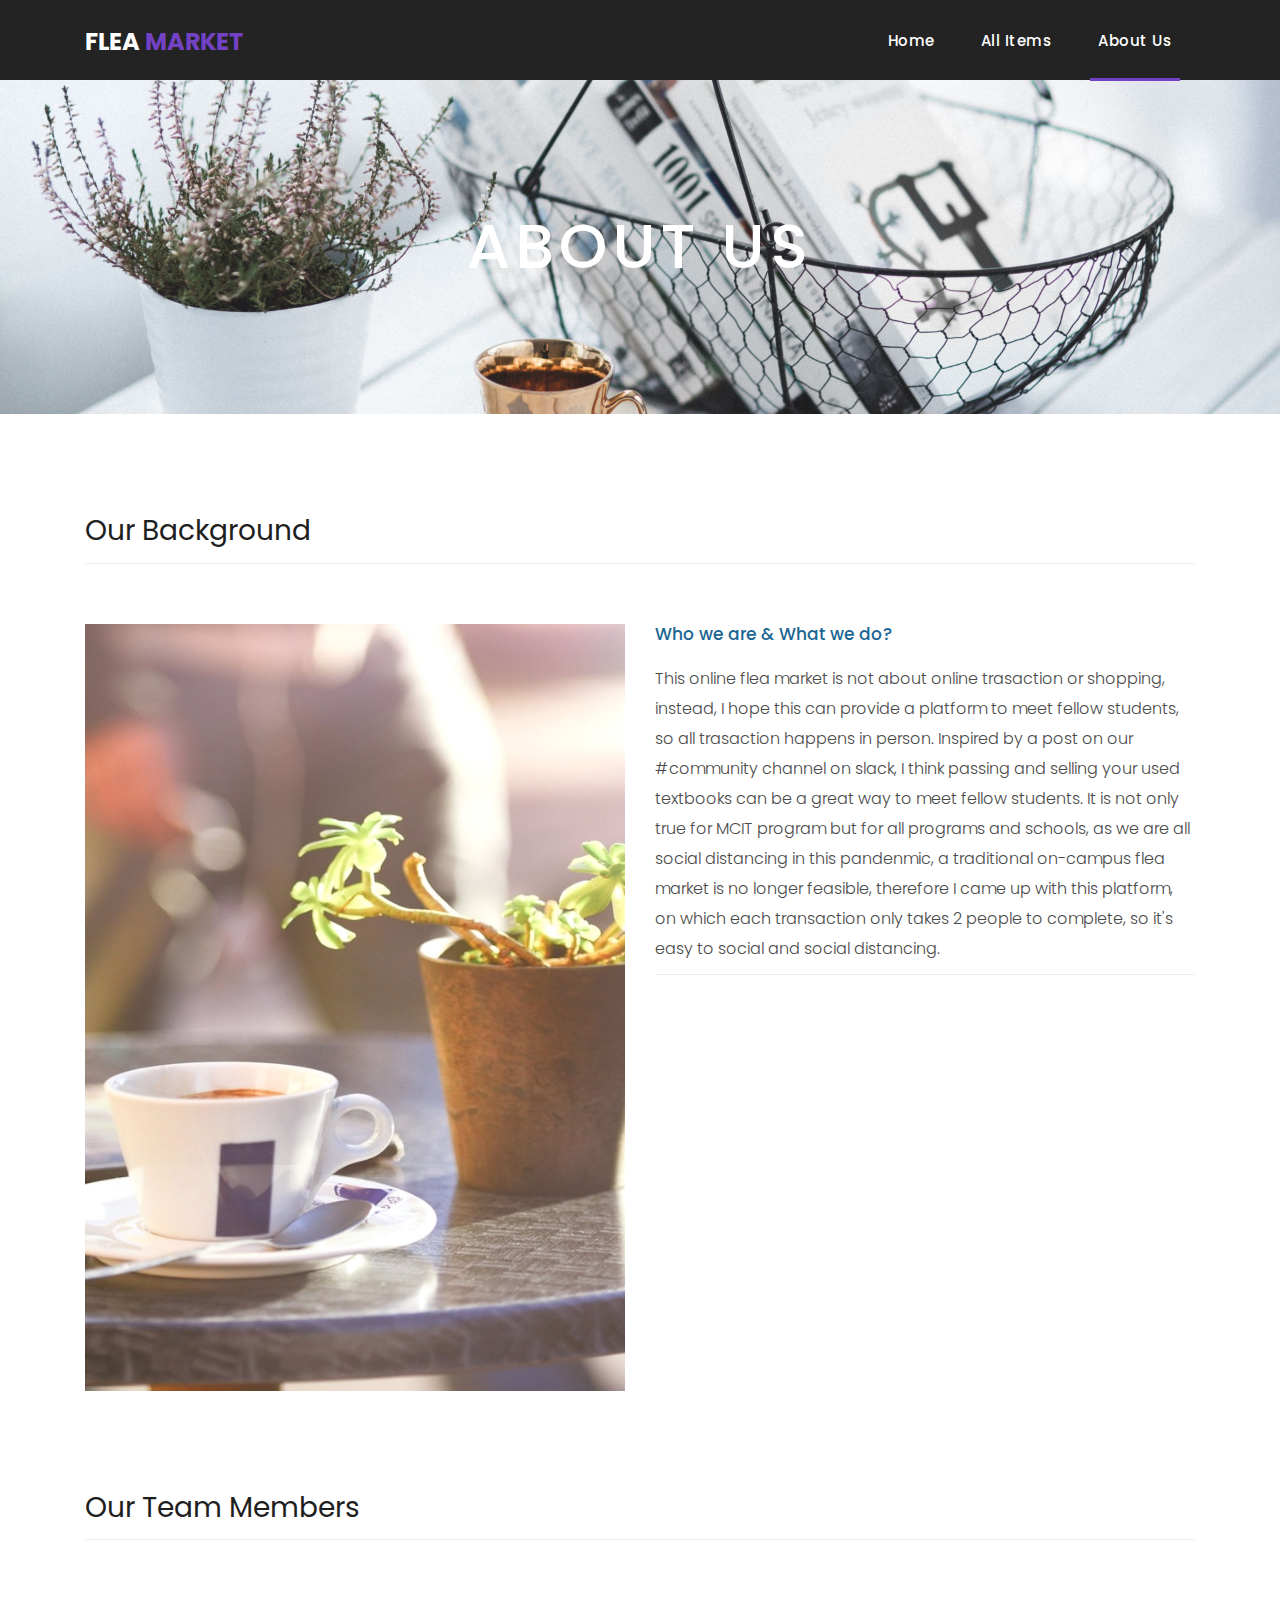
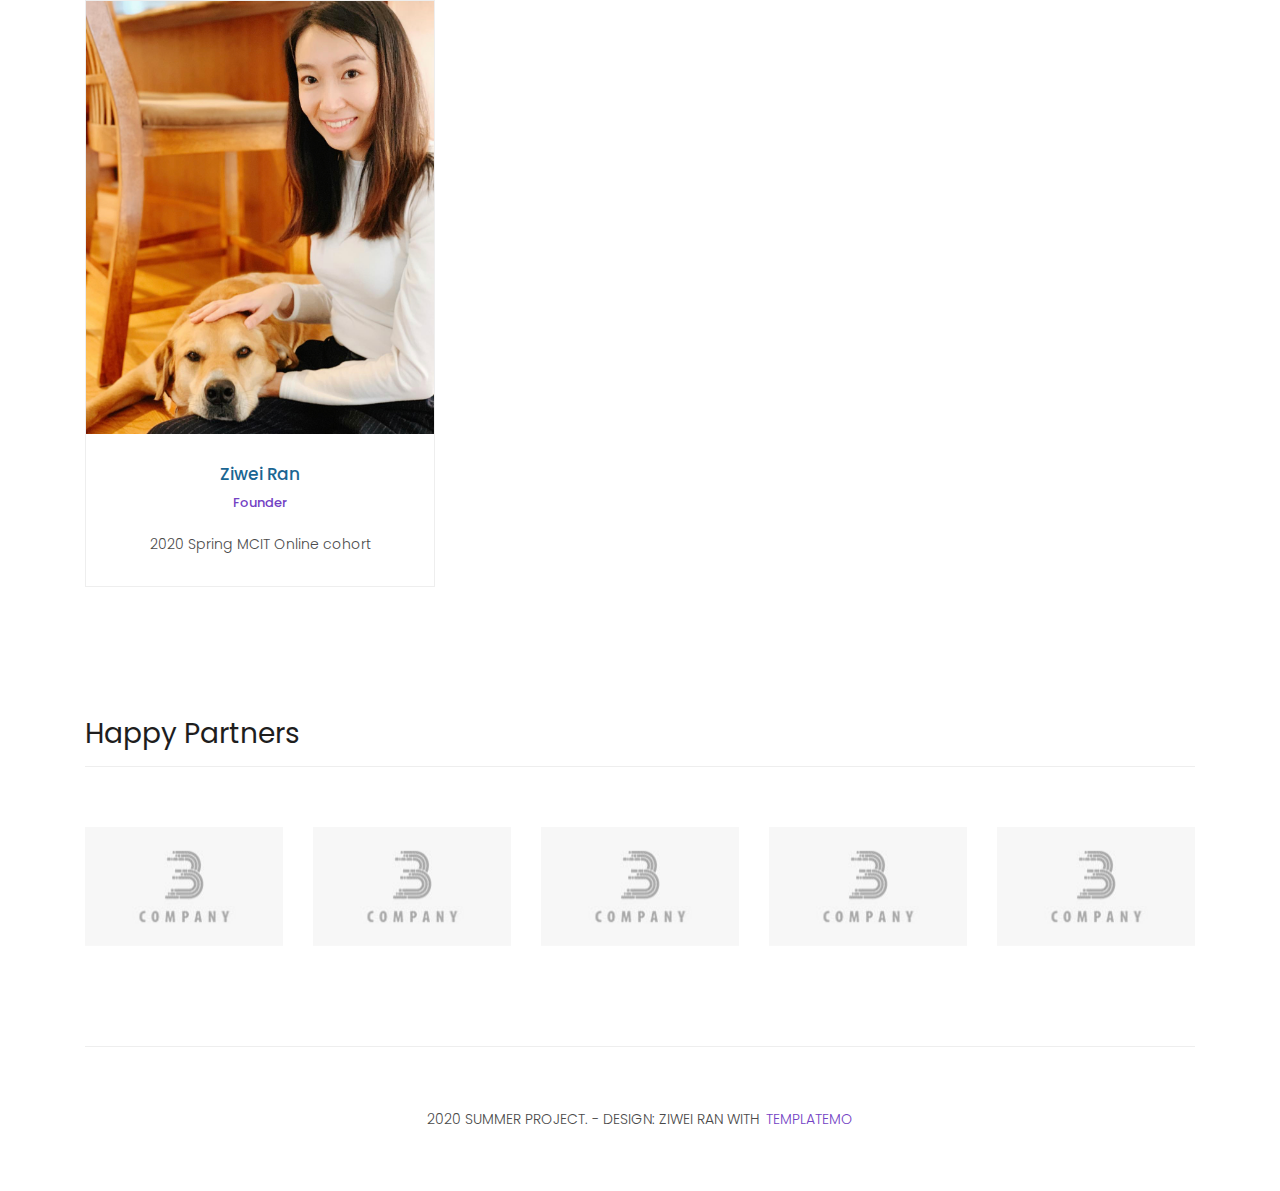
==== demo/src/main/resources/static/aboutus.html @ a1f8b09c "allow users to submit items to database" ====
<!DOCTYPE html>
<html lang="en">
  <head>
    <meta charset="utf-8" />
    <meta
      name="viewport"
      content="width=device-width, initial-scale=1, shrink-to-fit=no"
    />
    <meta name="description" content="" />
    <meta name="author" content="" />
    <link
      href="https://fonts.googleapis.com/css?family=Poppins:100,200,300,400,500,600,700,800,900&display=swap"
      rel="stylesheet"
    />

    <title>About US</title>

    <!-- Bootstrap core CSS -->
    <link href="vendor/bootstrap/css/bootstrap.min.css" rel="stylesheet" />

    <!-- Additional CSS Files -->
    <link rel="stylesheet" href="assets/css/fontawesome.css" />
    <link rel="stylesheet" href="assets/css/templatemo-sixteen.css" />
    <link rel="stylesheet" href="assets/css/owl.css" />
  </head>

  <body>
    <!-- ***** Preloader Start ***** -->
    <div id="preloader">
      <div class="jumper">
        <div></div>
        <div></div>
        <div></div>
      </div>
    </div>
    <!-- ***** Preloader End ***** -->

    <!-- Header -->
    <header class="">
      <nav class="navbar navbar-expand-lg">
        <div class="container">
          <a class="navbar-brand" th:onclick="window.location.href='/'"
            ><h2>FLEA <em>MARKET</em></h2></a
          >
          <button
            class="navbar-toggler"
            type="button"
            data-toggle="collapse"
            data-target="#navbarResponsive"
            aria-controls="navbarResponsive"
            aria-expanded="false"
            aria-label="Toggle navigation"
          >
            <span class="navbar-toggler-icon"></span>
          </button>
          <div class="collapse navbar-collapse" id="navbarResponsive">
            <ul class="navbar-nav ml-auto">
              <li class="nav-item">
                <a class="nav-link" th:onclick="window.location.href='/'"
                  >Home
                  <span class="sr-only">(current)</span>
                </a>
              </li>
              <li class="nav-item">
                <a
                  class="nav-link"
                  th:onclick="window.location.href='/products'"
                  >All Items</a
                >
              </li>
              <li class="nav-item active">
                <a class="nav-link" th:onclick="window.location.href='/aboutus'"
                  >About Us</a
                >
              </li>
            </ul>
          </div>
        </div>
      </nav>
    </header>

    <!-- Page Content -->
    <div class="page-heading about-heading header-text">
      <div class="container">
        <div class="row">
          <div class="col-md-12">
            <div class="text-content">
              <h2>ABOUT US</h2>
            </div>
          </div>
        </div>
      </div>
    </div>

    <div class="best-features about-features">
      <div class="container">
        <div class="row">
          <div class="col-md-12">
            <div class="section-heading">
              <h2>Our Background</h2>
            </div>
          </div>
          <div class="col-md-6">
            <div class="right-image">
              <img src="assets/images/aboutus1.jpg" alt="" />
            </div>
          </div>
          <div class="col-md-6">
            <div class="left-content">
              <h4>Who we are &amp; What we do?</h4>
              <p style="font-size: 100%">
                This online flea market is not about online trasaction or
                shopping, instead, I hope this can provide a platform to meet
                fellow students, so all trasaction happens in person. Inspired
                by a post on our #community channel on slack, I think passing
                and selling your used textbooks can be a great way to meet
                fellow students. It is not only true for MCIT program but for
                all programs and schools, as we are all social distancing in
                this pandenmic, a traditional on-campus flea market is no longer
                feasible, therefore I came up with this platform, on which each
                transaction only takes 2 people to complete, so it's easy to
                social and social distancing.
              </p>
            </div>
          </div>
        </div>
      </div>
    </div>

    <div class="team-members">
      <div class="container">
        <div class="row">
          <div class="col-md-12">
            <div class="section-heading">
              <h2>Our Team Members</h2>
            </div>
          </div>
          <div class="col-md-4">
            <div class="team-member">
              <div class="thumb-container">
                <img src="assets/images/team_01.jpg" alt="" />
              </div>
              <div class="down-content">
                <h4>Ziwei Ran</h4>
                <span>Founder</span>
                <p>2020 Spring MCIT Online cohort</p>
              </div>
            </div>
          </div>
        </div>
      </div>
    </div>

    <div class="happy-clients">
      <div class="container">
        <div class="row">
          <div class="col-md-12">
            <div class="section-heading">
              <h2>Happy Partners</h2>
            </div>
          </div>
          <div class="col-md-12">
            <div class="owl-clients owl-carousel">
              <div class="client-item">
                <img src="assets/images/client-01.png" alt="1" />
              </div>

              <div class="client-item">
                <img src="assets/images/client-01.png" alt="2" />
              </div>

              <div class="client-item">
                <img src="assets/images/client-01.png" alt="3" />
              </div>

              <div class="client-item">
                <img src="assets/images/client-01.png" alt="4" />
              </div>
            </div>
          </div>
        </div>
      </div>
    </div>

    <footer>
      <div class="container">
        <div class="row">
          <div class="col-md-12">
            <div class="inner-content">
              <p>
                2020 Summer Project. - Design: Ziwei Ran with
                <a
                  rel="nofollow noopener"
                  href="https://templatemo.com"
                  target="_blank"
                  >TemplateMo</a
                >
              </p>
            </div>
          </div>
        </div>
      </div>
    </footer>

    <!-- Bootstrap core JavaScript -->
    <script src="vendor/jquery/jquery.min.js"></script>
    <script src="vendor/bootstrap/js/bootstrap.bundle.min.js"></script>

    <!-- Additional Scripts -->
    <script src="assets/js/custom.js"></script>
    <script src="assets/js/owl.js"></script>
    <script src="assets/js/slick.js"></script>
    <script src="assets/js/isotope.js"></script>
    <script src="assets/js/accordions.js"></script>

    <script language="text/Javascript">
      cleared[0] = cleared[1] = cleared[2] = 0; //set a cleared flag for each field
      function clearField(t) {
        //declaring the array outside of the
        if (!cleared[t.id]) {
          // function makes it static and global
          cleared[t.id] = 1; // you could use true and false, but that's more typing
          t.value = ""; // with more chance of typos
          t.style.color = "#fff";
        }
      }
    </script>
  </body>
</html>
---- demo/src/main/resources/static/assets/css/templatemo-sixteen.css ----
/*

css style for all 4 sites

*/
body {
  font-family: "Poppins", sans-serif;
  overflow-x: hidden;
  text-rendering: optimizeLegibility;
  -webkit-font-smoothing: antialiased;
  -moz-osx-font-smoothing: grayscale;
}
p {
  margin-bottom: 0px;
  font-size: 14px;
  font-weight: 300;
  color: #4a4a4a;
  line-height: 24px;
}
a {
  text-decoration: none !important;
  cursor: pointer;
}
ul {
  padding: 0;
  margin: 0;
  list-style: none;
}

h1,
h2,
h3,
h4,
h5,
h6 {
  margin: 0px;
}

ul.social-icons li {
  display: inline-block;
  margin-right: 3px;
}

ul.social-icons li:last-child {
  margin-right: 0px;
}

ul.social-icons li a {
  width: 50px;
  height: 50px;
  display: inline-block;
  line-height: 50px;
  background-color: #eee;
  color: #121212;
  font-size: 18px;
  text-align: center;
  transition: all 0.3s;
}

ul.social-icons li a:hover {
  background-color: #7342c4;
  color: #fff;
}

a.filled-button {
  background-color: #7342c4;
  color: #fff;
  font-size: 14px;
  text-transform: capitalize;
  font-weight: 300;
  padding: 10px 20px;
  border-radius: 5px;
  display: inline-block;
  transition: all 0.3s;
}

a.filled-button:hover {
  background-color: #cf5555;
  color: #fff;
}

.section-heading {
  text-align: left;
  margin-bottom: 60px;
  border-bottom: 1px solid #eee;
}

.section-heading h2 {
  font-size: 28px;
  font-weight: 400;
  color: #1e1e1e;
  margin-bottom: 15px;
}

.products-heading {
  background-image: url(../images/products-heading.jpg);
}

.about-heading {
  background-image: url(../images/about_header.jpg);
}

.contact-heading {
  background-image: url(../images/book_back.jpg);
}

.sell-heading {
}
.page-heading {
  padding: 210px 0px 130px 0px;
  text-align: center;
  background-position: center center;
  background-repeat: no-repeat;
  background-size: cover;
}

.page-heading .text-content h4 {
  color: #b079ee;
  font-size: 22px;
  text-transform: uppercase;
  font-weight: 700;
  margin-bottom: 15px;
}

.page-heading .text-content h2 {
  color: #fff;
  font-size: 62px;
  text-transform: uppercase;
  letter-spacing: 5px;
}

#preloader {
  overflow: hidden;
  background: #7e57aa;
  left: 0;
  right: 0;
  top: 0;
  bottom: 0;
  position: fixed;
  z-index: 9999999;
  color: #fff;
}

#preloader .jumper {
  left: 0;
  top: 0;
  right: 0;
  bottom: 0;
  display: block;
  position: absolute;
  margin: auto;
  width: 50px;
  height: 50px;
}

#preloader .jumper > div {
  background-color: #fff;
  width: 10px;
  height: 10px;
  border-radius: 100%;
  -webkit-animation-fill-mode: both;
  animation-fill-mode: both;
  position: absolute;
  opacity: 0;
  width: 50px;
  height: 50px;
  -webkit-animation: jumper 1s 0s linear infinite;
  animation: jumper 1s 0s linear infinite;
}

#preloader .jumper > div:nth-child(2) {
  -webkit-animation-delay: 0.33333s;
  animation-delay: 0.33333s;
}

#preloader .jumper > div:nth-child(3) {
  -webkit-animation-delay: 0.66666s;
  animation-delay: 0.66666s;
}

@-webkit-keyframes jumper {
  0% {
    opacity: 0;
    -webkit-transform: scale(0);
    transform: scale(0);
  }
  5% {
    opacity: 1;
  }
  100% {
    -webkit-transform: scale(1);
    transform: scale(1);
    opacity: 0;
  }
}

@keyframes jumper {
  0% {
    opacity: 0;
    -webkit-transform: scale(0);
    transform: scale(0);
  }
  5% {
    opacity: 1;
  }
  100% {
    opacity: 0;
  }
}

/* Header Style */
header {
  position: absolute;
  z-index: 99999;
  width: 100%;
  height: 80px;
  background-color: #232323;
  -webkit-transition: all 0.3s ease-in-out 0s;
  -moz-transition: all 0.3s ease-in-out 0s;
  -o-transition: all 0.3s ease-in-out 0s;
  transition: all 0.3s ease-in-out 0s;
}
header .navbar {
  padding: 17px 0px;
}
.background-header .navbar {
  padding: 17px 0px;
}
.background-header {
  top: 0;
  position: fixed;
  background-color: #fff !important;
  box-shadow: 0px 1px 10px rgba(0, 0, 0, 0.1);
}
.background-header .navbar-brand h2 {
  color: #121212 !important;
}
.background-header .navbar-nav a.nav-link {
  color: #1e1e1e !important;
}
.background-header .navbar-nav .nav-link:hover,
.background-header .navbar-nav .active > .nav-link,
.background-header .navbar-nav .nav-link.active,
.background-header .navbar-nav .nav-link.show,
.background-header .navbar-nav .show > .nav-link {
  color: #c77474 !important;
}
.navbar .navbar-brand {
  float: left;
  margin-top: -12px;
  outline: none;
}
.navbar .navbar-brand h2 {
  color: #fff;
  text-transform: uppercase;
  font-size: 24px;
  font-weight: 700;
  -webkit-transition: all 0.3s ease 0s;
  -moz-transition: all 0.3s ease 0s;
  -o-transition: all 0.3s ease 0s;
  transition: all 0.3s ease 0s;
}
.navbar .navbar-brand h2 em {
  font-style: normal;
  color: #7342c4;
}
#navbarResponsive {
  z-index: 999;
}
.navbar-collapse {
  text-align: center;
}
.navbar .navbar-nav .nav-item {
  margin: 0px 15px;
}
.navbar .navbar-nav a.nav-link {
  text-transform: capitalize;
  font-size: 15px;
  font-weight: 500;
  letter-spacing: 0.5px;
  color: #fff;
  transition: all 0.5s;
  margin-top: 5px;
}
.navbar .navbar-nav .nav-link:hover,
.navbar .navbar-nav .active > .nav-link,
.navbar .navbar-nav .nav-link.active,
.navbar .navbar-nav .nav-link.show,
.navbar .navbar-nav .show > .nav-link {
  color: #fff;
  padding-bottom: 25px;
  border-bottom: 3px solid #7342c4;
}
.navbar .navbar-toggler-icon {
  background-image: none;
}
.navbar .navbar-toggler {
  border-color: #fff;
  background-color: #fff;
  height: 36px;
  outline: none;
  border-radius: 0px;
  position: absolute;
  right: 30px;
  top: 20px;
}
.navbar .navbar-toggler-icon:after {
  content: "\f0c9";
  color: #7342c4;
  font-size: 18px;
  line-height: 26px;
  font-family: "FontAwesome";
}

/* Banner Style */
.banner {
  position: relative;
  text-align: center;
  padding-top: 80px;
}

.banner-item-01 {
  padding: 300px 0px;
  background-image: url(../images/slide_01.jpg);
  background-size: cover;
  background-repeat: no-repeat;
  background-position: center center;
}

.banner-item-02 {
  padding: 300px 0px;
  background-image: url(../images/slide_02.jpg);
  background-size: cover;
  background-repeat: no-repeat;
  background-position: center center;
}

.banner-item-03 {
  padding: 300px 0px;
  background-image: url(../images/slide_03.jpg);
  background-size: cover;
  background-repeat: no-repeat;
  background-position: center center;
}

.banner .banner-item {
  max-height: 600px;
}

.banner .text-content {
  position: absolute;
  top: 50%;
  transform: translateY(-50%);
  text-align: center;
  width: 100%;
}

.banner .text-content h4 {
  color: #c4505a;
  font-size: 25px;
  text-transform: uppercase;
  font-weight: 700;
  margin-bottom: 15px;
}

.banner .text-content h2 {
  color: #fff;
  font-size: 62px;
  text-transform: uppercase;
  letter-spacing: 5px;
}

.owl-banner .owl-dots .owl-dot {
  border-radius: 3px;
}
.owl-banner .owl-dots {
  display: -webkit-box;
  display: -webkit-flex;
  display: -ms-flexbox;
  display: flex;
  -ms-flex-pack: center;
  -webkit-justify-content: center;
  justify-content: center;
  position: absolute;
  left: 50%;
  transform: translateX(-50%);
  bottom: 30px;
}
.owl-banner .owl-dots .owl-dot {
  width: 10px;
  height: 10px;
  border-radius: 50%;
  margin: 0 10px;
  background-color: #fff;
  opacity: 0.5;
}
.owl-banner .owl-dots .owl-dot:focus {
  outline: none;
}
.owl-banner .owl-dots .owl-dot.active {
  background-color: #fff;
  opacity: 1;
}

/* Latest Produtcs */

.latest-products {
  margin-top: 100px;
}

.latest-products .section-heading a {
  float: right;
  margin-top: -35px;
  text-transform: uppercase;
  font-size: 13px;
  font-weight: 700;
  color: #7342c4;
}

.product-item {
  border: 1px solid #eee;
  margin-bottom: 30px;
}

.product-item .down-content {
  padding: 30px;
  position: relative;
}

.product-item img {
  object-fit: fill;
  display: block;
  margin-right: auto;
  margin-left: auto;
  max-width: 100%;
  max-height: 330px;
  overflow: hidden;
}

.product-item .down-content h4 {
  font-size: 17px;
  color: #1a6692;
  margin-bottom: 20px;
}

.product-item .down-content h6 {
  position: absolute;
  top: 30px;
  right: 30px;
  font-size: 18px;
  color: #121212;
}

.product-item .down-content p {
  margin-bottom: 20px;
}

.product-item .down-content ul li {
  display: inline-block;
}

.product-item .down-content ul li i {
  color: #7342c4;
  font-size: 14px;
}

.product-item .down-content span {
  position: absolute;
  right: 30px;
  bottom: 30px;
  font-size: 13px;
  color: #7342c4;
  font-weight: 500;
}

/* Best Features */

.about-features {
  margin-top: 100px !important;
}

.about-features p {
  border-bottom: 1px solid #eee;
  padding-bottom: 10px;
  font-weight: 300;
  line-height: 30px;
}

.about-features .container .row {
  padding-bottom: 0px !important;
  border-bottom: none !important;
}

.best-features {
  margin-top: 50px;
}

.best-features .container .row {
  border-bottom: 1px solid #eee;
  padding-bottom: 60px;
}

.best-features img {
  width: 100%;
  height: 100%;
  overflow: hidden;
}

.best-features h4 {
  font-size: 17px;
  color: #1a6692;
  margin-bottom: 20px;
}

.best-features ul.featured-list li {
  display: block;
  margin-bottom: 10px;
}

.best-features p {
  margin-bottom: 25px;
}

.best-features ul.featured-list li a {
  font-size: 14px;
  color: #4a4a4a;
  font-weight: 300;
  transition: all 0.3s;
  position: relative;
  padding-left: 13px;
}

.best-features ul.featured-list li a:before {
  content: "";
  width: 5px;
  height: 5px;
  display: inline-block;
  background-color: #4a4a4a;
  position: absolute;
  left: 0;
  transition: all 0.3s;
  top: 8px;
}

.best-features ul.featured-list li a:hover {
  color: #7342c4;
}

.best-features ul.featured-list li a:hover::before {
  background-color: #7342c4;
}

.best-features .filled-button {
  margin-top: 20px;
}

/* Footer */

footer {
  text-align: center;
}

footer .inner-content {
  border-top: 1px solid #eee;
  margin-top: 60px;
  padding: 60px 0px;
}

footer .inner-content p {
  text-transform: uppercase;
}

footer .inner-content p a {
  color: #7342c4;
  margin-left: 3px;
}

/* Product Page */

.products {
  margin-top: 100px;
}

.products .filters {
  text-align: center;
  border-bottom: 1px solid #eee;
  padding-bottom: 10px;
  margin-bottom: 60px;
}

.products .filters li {
  text-transform: uppercase;
  font-size: 13px;
  font-weight: 700;
  color: #121212;
  display: inline-block;
  margin: 0px 10px;
  transition: all 0.3s;
  cursor: pointer;
}

.products .filters ul li.active,
.products .filters ul li:hover {
  color: #7342c4;
}

.products ul.pages {
  margin-top: 30px;
  text-align: center;
}

.products ul.pages li {
  display: inline-block;
  margin: 0px 2px;
}

.products ul.pages li a {
  width: 44px;
  height: 44px;
  display: inline-block;
  line-height: 42px;
  border: 1px solid #eee;
  font-size: 15px;
  font-weight: 700;
  color: #121212;
  transition: all 0.3s;
}

.products ul.pages li a:hover,
.products ul.pages li.active a {
  background-color: #7342c4;
  border-color: #7342c4;
  color: #fff;
}

.sell-left-image {
  max-width: 500px;
  max-height: 100%;
}
/* Team Members */

.team-members {
  margin-top: 100px;
}

.team-member {
  border: 1px solid #eee;
  margin-bottom: 30px;
}

.team-member img {
  width: 100%;
  overflow: hidden;
}

.team-member .down-content {
  padding: 30px;
  text-align: center;
}

.team-member .thumb-container {
  position: relative;
}

.team-member .thumb-container .hover-effect {
  position: absolute;
  background-color: rgba(243, 63, 63, 0.9);
  top: 0;
  left: 0;
  width: 100%;
  height: 100%;
  opacity: 0;
  visibility: hidden;
  transition: all 0.5s;
}

.team-member .thumb-container .hover-effect .hover-content {
  position: absolute;
  display: inline-block;
  width: 100%;
  text-align: center;
  top: 50%;
  transform: translateY(-50%);
}

.team-member
  .thumb-container
  .hover-effect
  .hover-content
  ul.social-icons
  li
  a:hover {
  background-color: #fff;
  color: #7342c4;
}

.team-member:hover .hover-effect {
  visibility: visible;
  opacity: 1;
}

.team-member .down-content h4 {
  font-size: 17px;
  color: #1a6692;
  margin-bottom: 8px;
}

.team-member .down-content span {
  display: block;
  font-size: 13px;
  color: #7342c4;
  font-weight: 500;
  margin-bottom: 20px;
}

/* Clients */

.happy-clients {
  margin-top: 100px;
  margin-bottom: 40px;
}

.happy-clients .client-item img {
  max-width: 100%;
  overflow: hidden;
  transition: all 0.3s;
  cursor: pointer;
}

.happy-clients .client-item img:hover {
  opacity: 0.8;
}

/* Find Us */

.find-us {
  margin-top: 100px;
}

.find-us p {
  border-bottom: 1px solid #eee;
  padding-bottom: 20px;
  margin-bottom: 15px;
}

.find-us h4 {
  font-size: 17px;
  color: #1a6692;
  margin-bottom: 20px;
}

.find-us .left-content {
  margin-left: 10px;
}
.find-us img {
  vertical-align: middle;
  max-width: 500px;
}

/* Send Message */

.send-message {
  margin-top: 100px;
}

.contact-form input {
  font-size: 14px;
  width: 100%;
  height: 44px;
  display: inline-block;
  line-height: 42px;
  border: 1px solid #eee;
  border-radius: 0px;
  margin-bottom: 30px;
}

.contact-form input:focus {
  box-shadow: none;
  border: 1px solid #eee;
}

.contact-form textarea {
  font-size: 14px;
  width: 100%;
  min-width: 100%;
  min-height: 120px;
  height: 120px;
  max-height: 180px;
  border: 1px solid #eee;
  border-radius: 0px;
  margin-bottom: 30px;
}

.contact-form textarea:focus {
  box-shadow: none;
  border: 1px solid #eee;
}

.contact-form button.filled-button {
  background-color: #7342c4;
  color: #fff;
  font-size: 14px;
  text-transform: capitalize;
  font-weight: 300;
  padding: 10px 20px;
  border-radius: 5px;
  display: inline-block;
  transition: all 0.3s;
  border: none;
  outline: none;
  cursor: pointer;
}

.contact-form button.filled-button:hover {
  background-color: #7342c4;
  color: #fff;
}

input.sell-not-required {
  display: block;
  width: 100%;
  font-size: 1rem;
  padding-top: 0.375rem;
  padding-right: 0.75rem;
  padding-bottom: 0.375rem;
  padding-left: 0.75rem;
  line-height: 1rem;
  color: #495057;
  background-color: #fff;
  border: 1px solid #ced4da;
}

.accordion {
  margin-left: 30px;
}

.accordion a {
  cursor: pointer;
  font-size: 17px;
  color: #1a6692 !important;
  margin-bottom: 20px;
  transition: all 0.3s;
}

.accordion a:hover {
  color: #f33f3f !important;
}

.accordion a.active {
  color: #f33f3f !important;
}

.accordion li .content {
  display: none;
  margin-top: 10px;
}

.accordion li:first-child {
  border-top: 1px solid #eee;
}

.accordion li {
  border-bottom: 1px solid #eee;
  padding: 15px 0px;
}

/* Responsive Style */
@media (max-width: 768px) {
  .banner .text-content {
    width: 90%;
    margin-left: 5%;
  }
  .banner .text-content h4 {
    font-size: 22px;
  }

  .banner .text-content h2 {
    font-size: 36px;
    letter-spacing: 0.5px;
  }
  .banner-item-01,
  .banner-item-02,
  .banner-item-03 {
    padding: 180px 0px;
  }
  .page-heading .text-content h4 {
    font-size: 22px;
  }

  .page-heading .text-content h2 {
    font-size: 36px;
    letter-spacing: 0.5px;
  }
  .latest-products .section-heading a {
    float: none;
    margin-top: 0px;
    display: block;
    margin-bottom: 20px;
  }
  .product-item .down-content h4 {
    margin-bottom: 20px !important;
  }
  .product-item .down-content h6 {
    position: absolute !important;
    top: 30px !important;
    right: 30px !important;
  }
  .product-item .down-content span {
    position: absolute !important;
    right: 30px !important;
    bottom: 30px !important;
  }
  .best-features .left-content {
    margin-bottom: 30px;
  }
  .call-to-action .inner-content {
    text-align: center;
  }
  .call-to-action .inner-content .filled-button {
    text-align: center;
    width: 100%;
    margin-top: 20px;
  }
  .about-features img {
    margin-bottom: 30px;
  }
  .service-item {
    margin-bottom: 30px;
  }
  .find-us #map {
    margin-bottom: 30px;
  }
  .find-us .left-content {
    margin-left: 0px;
  }
  .send-message .accordion {
    margin-top: 30px;
    margin-left: 0px;
  }
}

@media (max-width: 992px) {
  .navbar .navbar-brand {
    position: absolute;
    left: 30px;
    top: 32px;
  }
  .navbar .navbar-brand {
    width: auto;
  }
  .navbar:after {
    display: none;
  }
  #navbarResponsive {
    z-index: 99999;
    position: absolute;
    top: 80px;
    left: 0;
    width: 100%;
    text-align: center;
    background-color: #fff;
    box-shadow: 0px 10px 10px rgba(0, 0, 0, 0.1);
  }
  .navbar .navbar-nav .nav-item {
    border-bottom: 1px solid #eee;
  }
  .navbar .navbar-nav .nav-item:last-child {
    border-bottom: none;
  }
  .navbar .navbar-nav a.nav-link {
    padding: 15px 0px;
    color: #1e1e1e !important;
  }
  .navbar .navbar-nav .nav-link:hover,
  .navbar .navbar-nav .active > .nav-link,
  .navbar .navbar-nav .nav-link.active,
  .navbar .navbar-nav .nav-link.show,
  .navbar .navbar-nav .show > .nav-link {
    color: #f33f3f !important;
    border-bottom: none !important;
    padding-bottom: 15px;
  }
  .product-item .down-content h4 {
    margin-bottom: 10px;
  }
  .product-item .down-content h6 {
    position: relative;
    top: 0;
    right: 0;
    margin-bottom: 20px;
  }
  .product-item .down-content span {
    position: relative;
    right: 0;
    bottom: 0;
  }
}
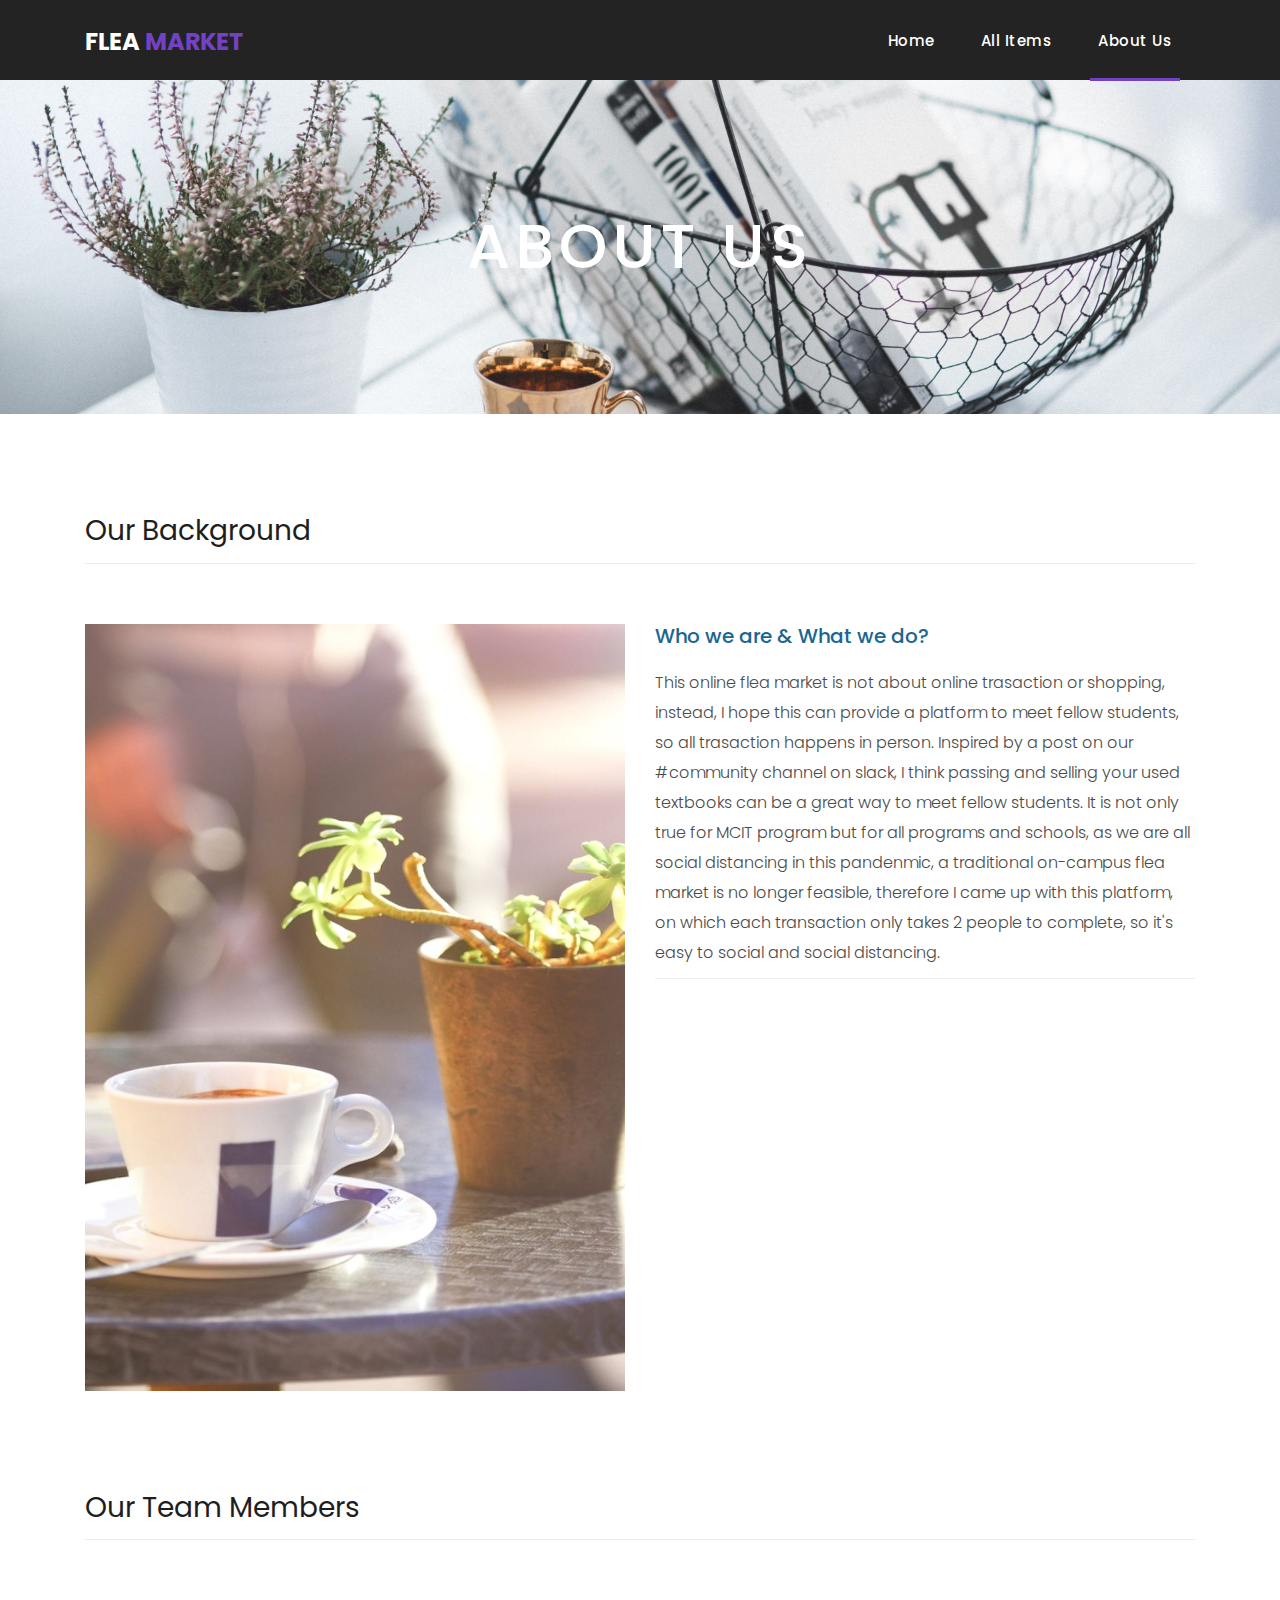
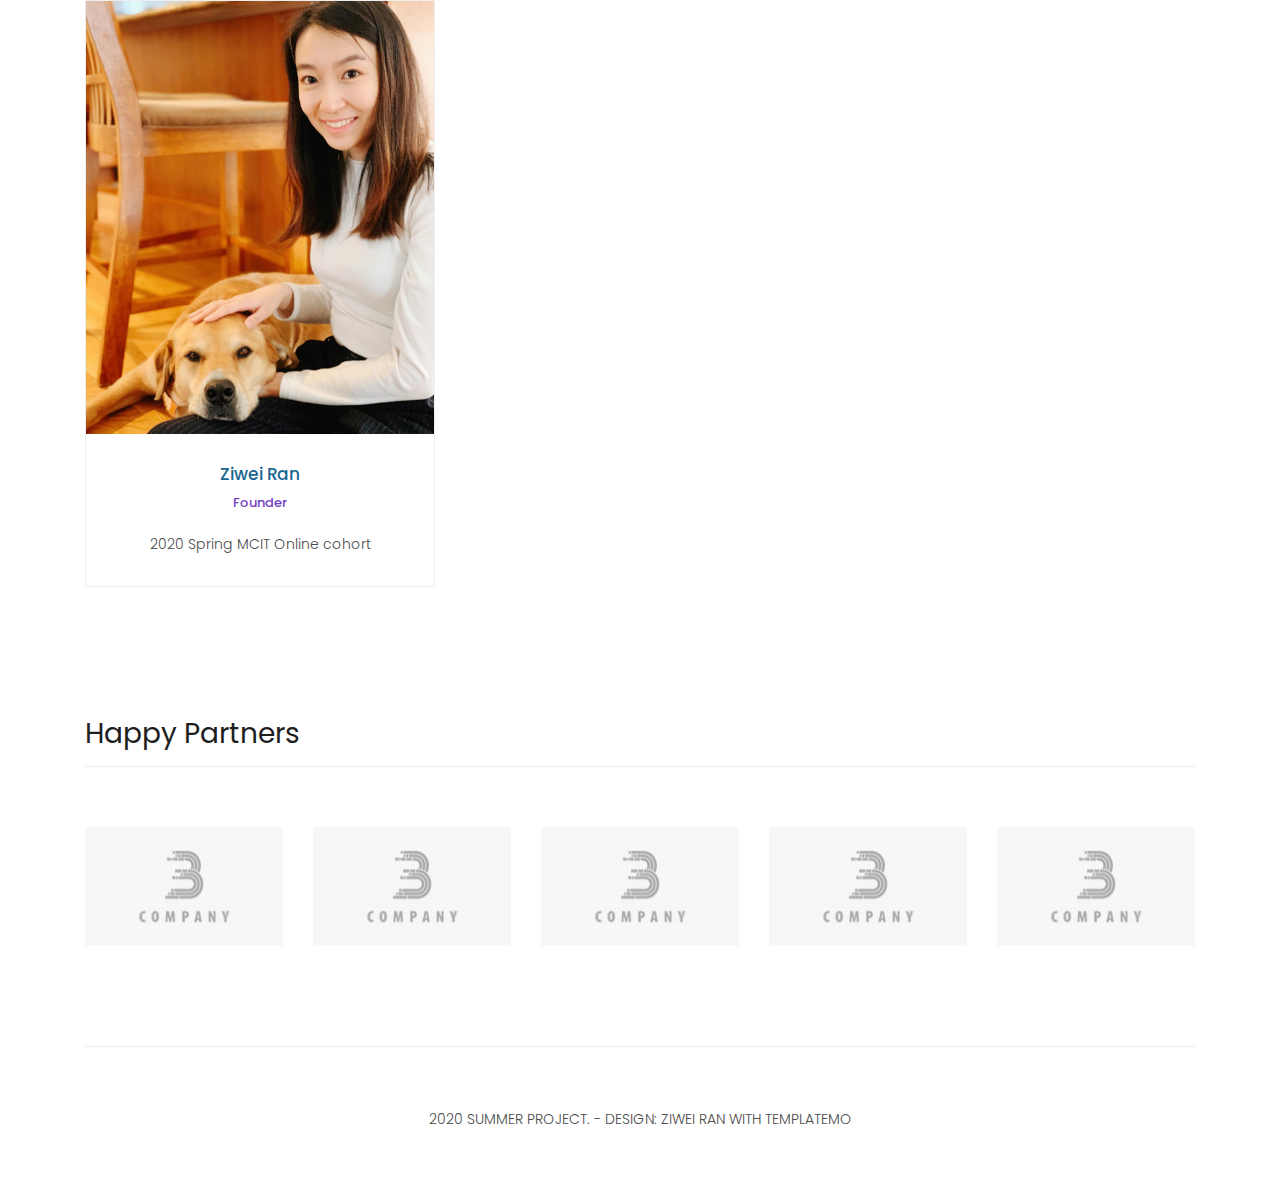
==== commit 61af1e16: "final touch up" ====
--- a/demo/src/main/resources/static/aboutus.html
+++ b/demo/src/main/resources/static/aboutus.html
@@ -187,15 +187,7 @@
         <div class="row">
           <div class="col-md-12">
             <div class="inner-content">
-              <p>
-                2020 Summer Project. - Design: Ziwei Ran with
-                <a
-                  rel="nofollow noopener"
-                  href="https://templatemo.com"
-                  target="_blank"
-                  >TemplateMo</a
-                >
-              </p>
+              <p>2020 Summer Project. - Design: Ziwei Ran with TemplateMo</p>
             </div>
           </div>
         </div>
--- a/demo/src/main/resources/static/assets/css/templatemo-sixteen.css
+++ b/demo/src/main/resources/static/assets/css/templatemo-sixteen.css
@@ -24,7 +24,9 @@
 ul {
   padding: 0;
   margin: 0;
-  list-style: none;
+  list-style: square;
+  color: #727272;
+  font-size: 15px;
 }
 
 h1,
@@ -104,8 +106,6 @@
   background-image: url(../images/book_back.jpg);
 }
 
-.sell-heading {
-}
 .page-heading {
   padding: 210px 0px 130px 0px;
   text-align: center;
@@ -507,7 +507,7 @@
 }
 
 .best-features h4 {
-  font-size: 17px;
+  font-size: 20px;
   color: #1a6692;
   margin-bottom: 20px;
 }
@@ -816,7 +816,8 @@
   color: #fff;
 }
 
-input.sell-not-required {
+input.sell-not-required,
+input.submit-email {
   display: block;
   width: 100%;
   font-size: 1rem;
@@ -828,8 +829,26 @@
   color: #495057;
   background-color: #fff;
   border: 1px solid #ced4da;
-}
-
+  border-radius: 0.25rem;
+}
+
+/* input.submit-email {
+  cursor: pointer;
+  display: block;
+  width: 100%;
+  border: 1px solid #ced4da;
+  font-size: 1rem;
+  padding-top: 0.375rem;
+  padding-right: 0.75rem;
+  padding-bottom: 0.375rem;
+  padding-left: 0.75rem;
+  line-height: 1rem;
+  border-radius: 0.25rem;
+} */
+input.submit-email:hover {
+  background-color: #7342c4;
+  color: #fff;
+}
 .accordion {
   margin-left: 30px;
 }
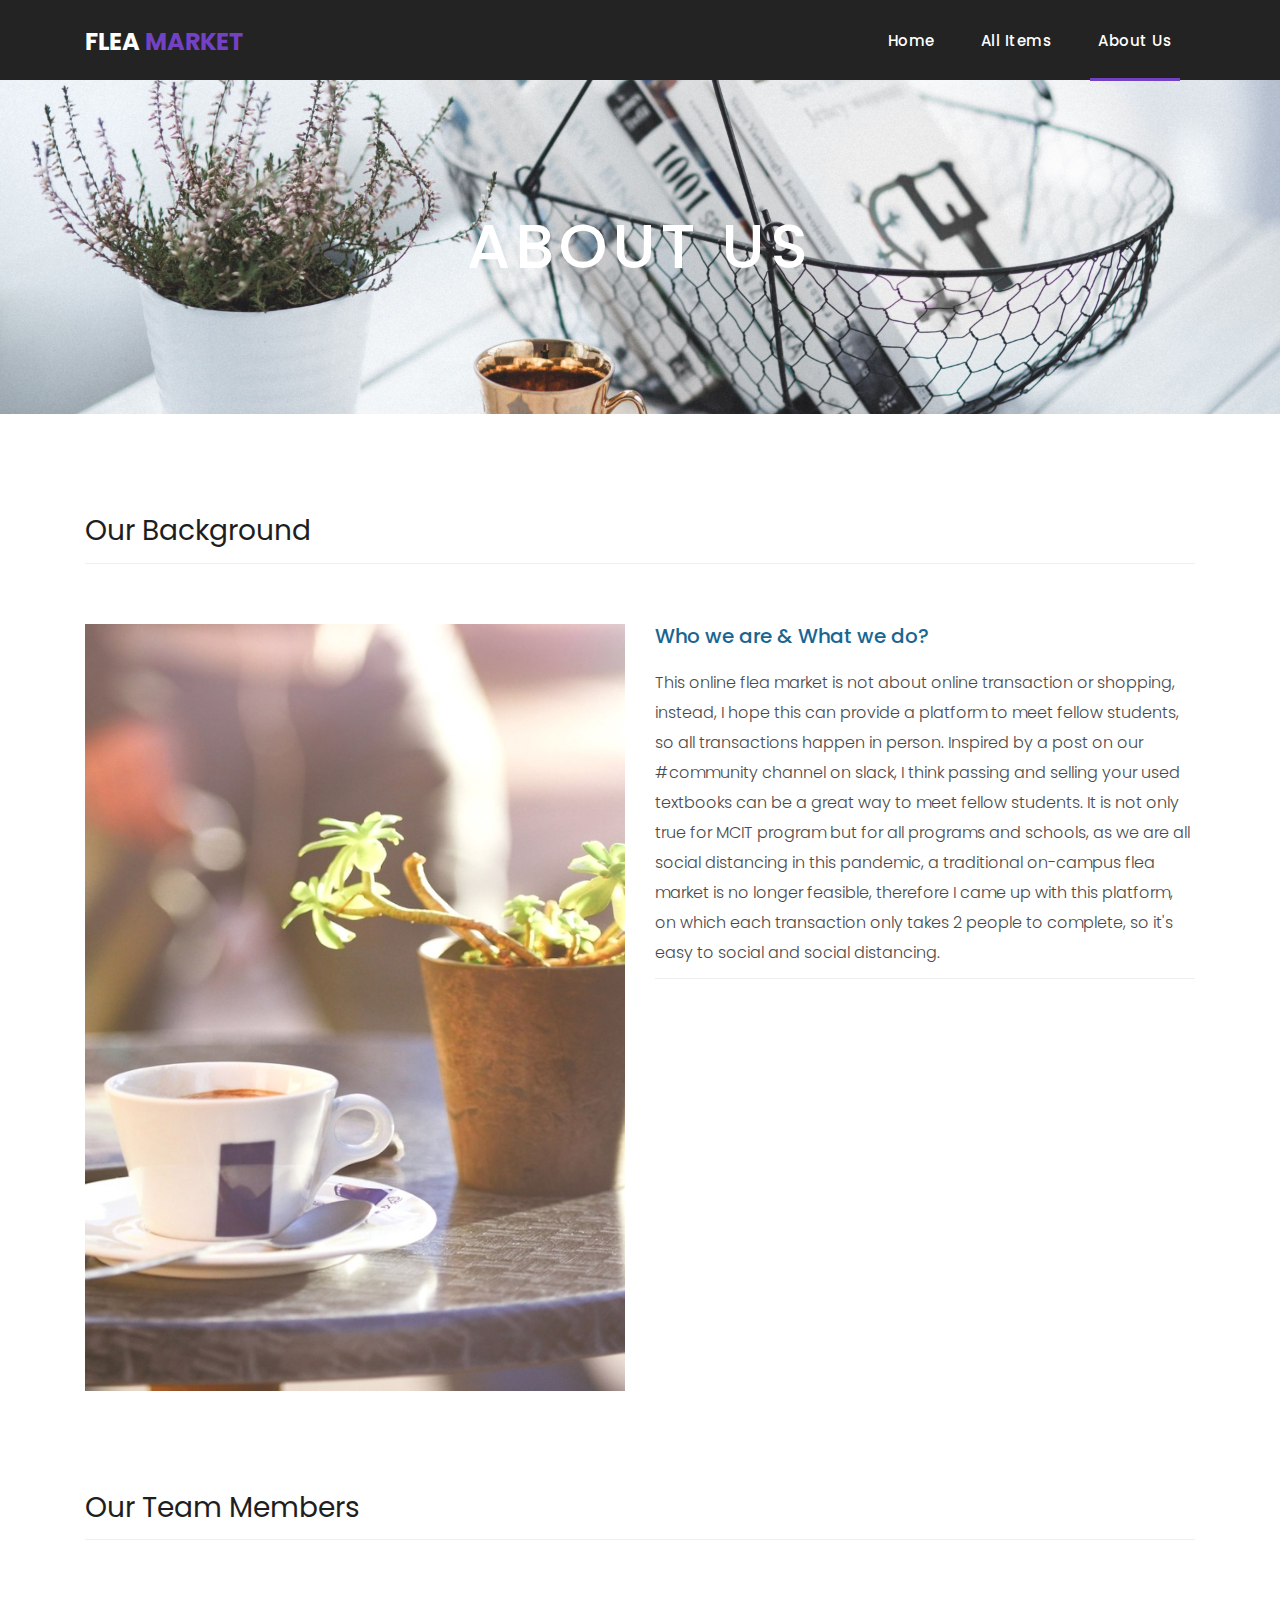
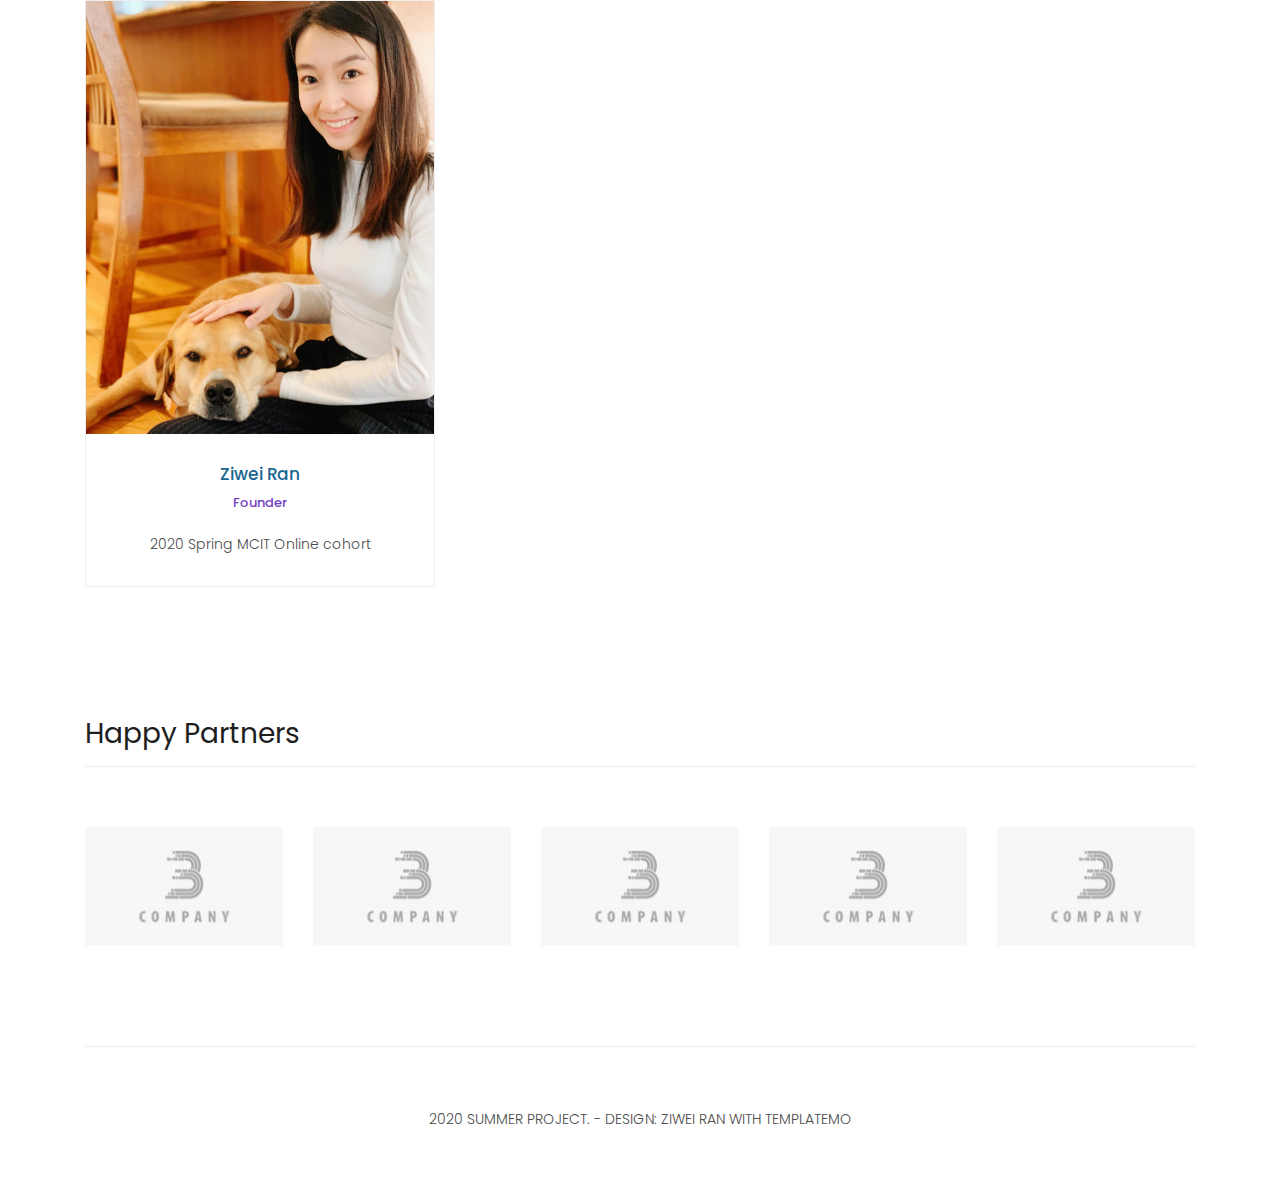
==== commit 19cc903c: "correct minor problems in html styling" ====
--- a/demo/src/main/resources/static/aboutus.html
+++ b/demo/src/main/resources/static/aboutus.html
@@ -109,14 +109,14 @@
             <div class="left-content">
               <h4>Who we are &amp; What we do?</h4>
               <p style="font-size: 100%">
-                This online flea market is not about online trasaction or
+                This online flea market is not about online transaction or
                 shopping, instead, I hope this can provide a platform to meet
-                fellow students, so all trasaction happens in person. Inspired
+                fellow students, so all transactions happen in person. Inspired
                 by a post on our #community channel on slack, I think passing
                 and selling your used textbooks can be a great way to meet
                 fellow students. It is not only true for MCIT program but for
                 all programs and schools, as we are all social distancing in
-                this pandenmic, a traditional on-campus flea market is no longer
+                this pandemic, a traditional on-campus flea market is no longer
                 feasible, therefore I came up with this platform, on which each
                 transaction only takes 2 people to complete, so it's easy to
                 social and social distancing.
